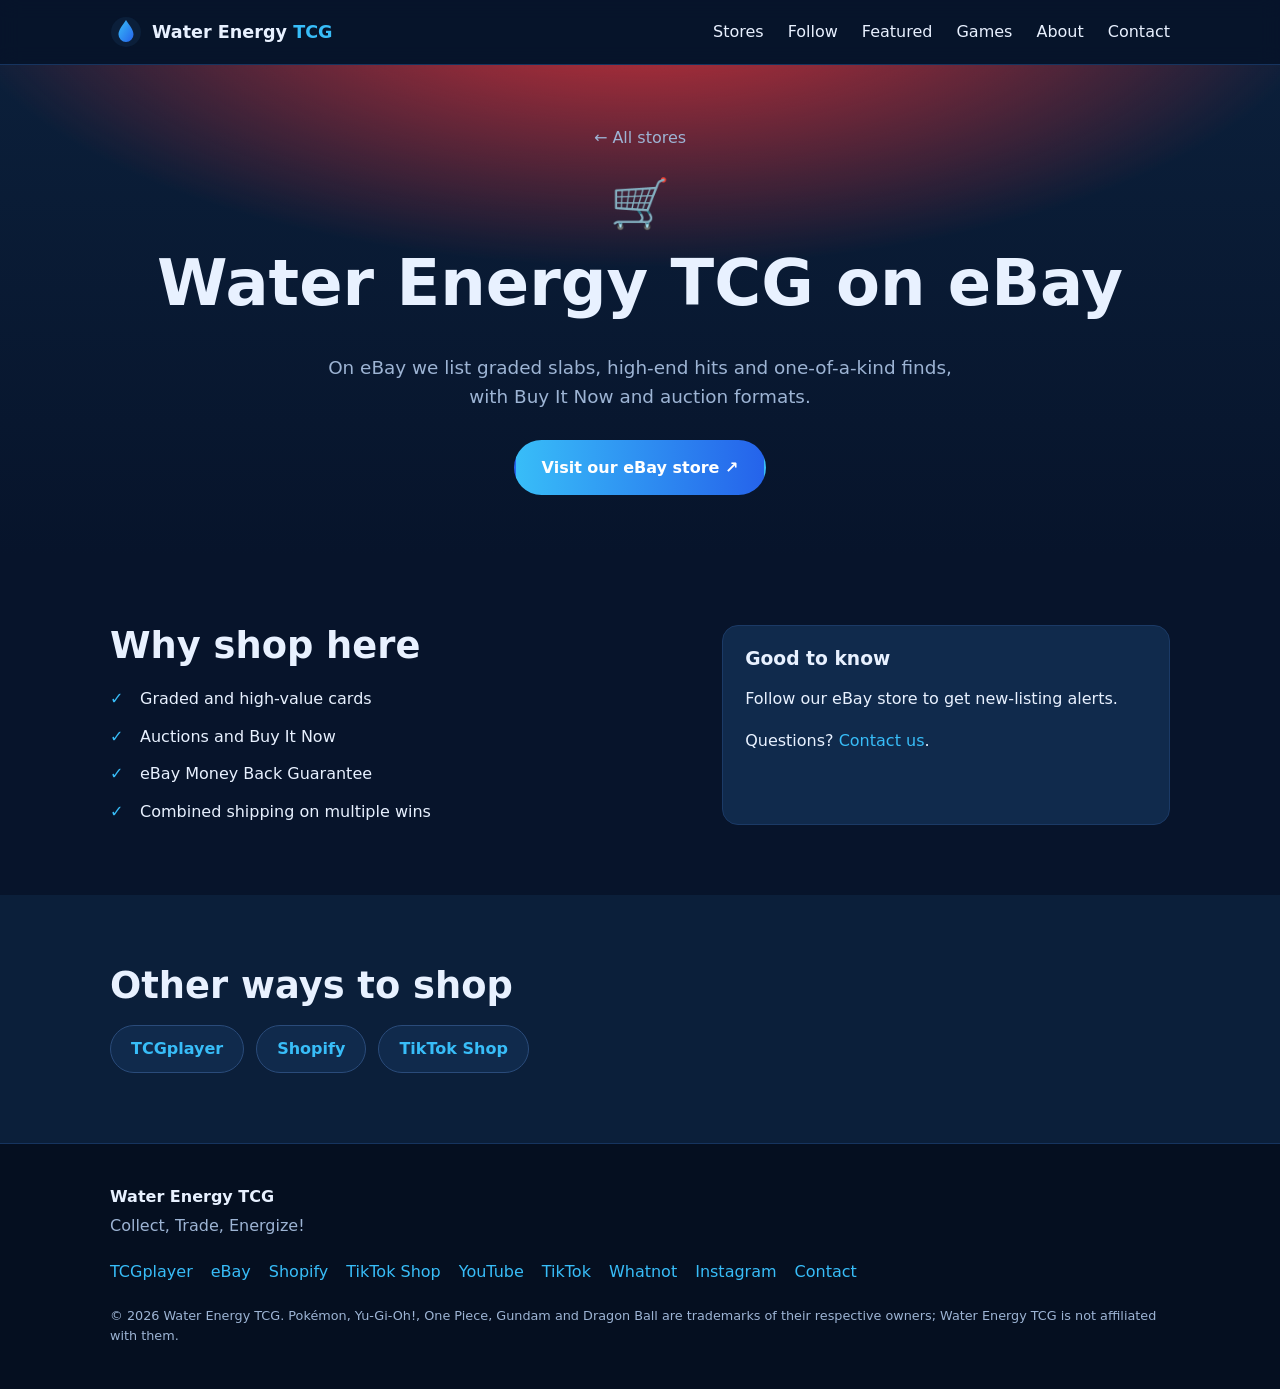
==== stores/ebay.html @ dad3b875 "Publish the waterenergytcg.com static site. Add the finished site files at the repository root so Gi" ====
<!DOCTYPE html>
<html lang="en"><head>
<meta charset="utf-8"><meta name="viewport" content="width=device-width, initial-scale=1">
<title>eBay | Water Energy TCG</title><meta name="description" content="Graded cards, rare finds and auctions.">
<meta property="og:title" content="eBay | Water Energy TCG"><meta property="og:description" content="Graded cards, rare finds and auctions.">
<meta property="og:url" content="https://waterenergytcg.com/"><meta name="theme-color" content="#0b1f3a">
<link rel="icon" href="../assets/favicon.svg" type="image/svg+xml">
<link rel="stylesheet" href="../assets/style.css">
</head><body><header class="site-header"><div class="wrap bar">
<a class="brand" href="../index.html"><svg class="logo" viewBox="0 0 32 32" aria-hidden="true"><use href="../assets/favicon.svg#d"/></svg><span>Water Energy <b>TCG</b></span></a>
<button class="menu-btn" aria-label="Menu" aria-expanded="false">☰</button>
<nav class="nav" id="nav"><a href="../index.html#stores">Stores</a><a href="../index.html#follow">Follow</a><a href="../index.html#featured">Featured</a><a href="../index.html#games">Games</a><a href="../index.html#about">About</a><a href="../index.html#contact">Contact</a></nav>
</div></header>
<main><section class="hero small" style="--c:#e53238"><div class="wrap hero-in">
<a class="crumb" href="../index.html#stores">← All stores</a>
<span class="ico big">🛒</span><h1>Water Energy TCG on eBay</h1>
<p class="lead">On eBay we list graded slabs, high-end hits and one-of-a-kind finds, with Buy It Now and auction formats.</p>
<div class="cta"><a class="btn primary" href="https://www.ebay.com/" target="_blank" rel="noopener noreferrer">Visit our eBay store ↗</a></div></div></section>
<section class="sec"><div class="wrap two">
<div><h2>Why shop here</h2><ul class="checks"><li>Graded and high-value cards</li><li>Auctions and Buy It Now</li><li>eBay Money Back Guarantee</li><li>Combined shipping on multiple wins</li></ul></div>
<div class="card"><h3>Good to know</h3><p>Follow our eBay store to get new-listing alerts.</p><p>Questions? <a href="../index.html#contact">Contact us</a>.</p></div>
</div></section>
<section class="sec alt"><div class="wrap"><h2>Other ways to shop</h2><div class="chips"><a class="chip" href="tcgplayer.html">TCGplayer</a><a class="chip" href="shopify.html">Shopify</a><a class="chip" href="tiktok-shop.html">TikTok Shop</a></div></div></section></main><footer class="site-footer"><div class="wrap foot">
<div><strong>Water Energy TCG</strong><p>Collect, Trade, Energize!</p></div>
<div class="flinks"><a href="../stores/tcgplayer.html">TCGplayer</a><a href="../stores/ebay.html">eBay</a><a href="../stores/shopify.html">Shopify</a><a href="../stores/tiktok-shop.html">TikTok Shop</a><a href="https://youtube.com/@waterenergytcg?sub_confirmation=1" target="_blank" rel="noopener noreferrer">YouTube</a><a href="https://www.tiktok.com/@waterenergytcg3" target="_blank" rel="noopener noreferrer">TikTok</a><a href="https://www.whatnot.com/s/Ch6DkTLa" target="_blank" rel="noopener noreferrer">Whatnot</a><a href="https://www.instagram.com/waterenergytcg" target="_blank" rel="noopener noreferrer">Instagram</a><a href="../index.html#contact">Contact</a></div>
<p class="fine">© <span id="yr">2026</span> Water Energy TCG. Pokémon, Yu-Gi-Oh!, One Piece, Gundam and Dragon Ball are trademarks of their respective owners; Water Energy TCG is not affiliated with them.</p>
</div></footer><script src="../assets/main.js"></script></body></html>
---- assets/style.css ----
:root{--bg:#07142b;--bg2:#0b1f3a;--card:#102a4c;--text:#e8f1ff;--mute:#9db4d4;--acc:#38bdf8;--acc2:#2563eb;--r:16px}
*{box-sizing:border-box}html{scroll-behavior:smooth}
body{margin:0;font:16px/1.6 system-ui,-apple-system,"Segoe UI",Roboto,sans-serif;background:var(--bg);color:var(--text)}
a{color:var(--acc);text-decoration:none}a:hover{text-decoration:underline}
code{background:#0b1f3a;padding:2px 6px;border-radius:6px;font-size:.9em}
.wrap{max-width:1100px;margin:0 auto;padding:0 20px}
h1,h2,h3{line-height:1.15;margin:0 0 .5em}h1{font-size:clamp(2.2rem,6vw,4rem)}h2{font-size:clamp(1.6rem,4vw,2.3rem)}
.site-header{position:sticky;top:0;z-index:20;background:rgba(7,20,43,.9);backdrop-filter:blur(10px);border-bottom:1px solid #16345f}
.bar{display:flex;align-items:center;justify-content:space-between;height:64px}
.brand{display:flex;align-items:center;gap:10px;color:var(--text);font-weight:600;font-size:1.1rem}.brand:hover{text-decoration:none}.brand b{color:var(--acc)}
.logo{width:32px;height:32px}
.nav{display:flex;gap:24px}.nav a{color:var(--text);font-weight:500}.nav a:hover{color:var(--acc);text-decoration:none}
.menu-btn{display:none;background:none;border:1px solid #2a4b7a;color:var(--text);font-size:1.3rem;border-radius:8px;padding:4px 12px;cursor:pointer}
.hero{position:relative;overflow:hidden;padding:90px 0 80px;background:radial-gradient(900px 400px at 80% -10%,rgba(56,189,248,.28),transparent),linear-gradient(180deg,var(--bg2),var(--bg));text-align:center}
.hero.small{padding:60px 0;background:radial-gradient(700px 300px at 50% -20%,var(--c),transparent),linear-gradient(180deg,var(--bg2),var(--bg))}
.hero-in{position:relative;z-index:1}.eyebrow{color:var(--acc);font-weight:600;font-size:.85rem;letter-spacing:.06em;text-transform:uppercase}
.grad{background:linear-gradient(90deg,#38bdf8,#818cf8);-webkit-background-clip:text;background-clip:text;color:transparent}
.lead{max-width:640px;margin:0 auto 28px;color:var(--mute);font-size:1.15rem}
.cta{display:flex;gap:12px;justify-content:center;flex-wrap:wrap}
.btn{display:inline-block;padding:13px 26px;border-radius:999px;font-weight:600;border:2px solid transparent;cursor:pointer;font-size:1rem}
.btn:hover{text-decoration:none;transform:translateY(-2px)}
.btn.primary{background:linear-gradient(90deg,var(--acc),var(--acc2));color:#fff}
.btn.ghost{border-color:#2a4b7a;color:var(--text)}
.drops i{position:absolute;width:140px;height:140px;border-radius:50% 50% 50% 0;transform:rotate(-45deg);background:linear-gradient(135deg,rgba(56,189,248,.18),rgba(37,99,235,.05));animation:fl 8s ease-in-out infinite}
.drops i:nth-child(1){left:6%;top:20%}.drops i:nth-child(2){right:8%;top:50%;width:90px;height:90px;animation-delay:-3s}.drops i:nth-child(3){left:40%;bottom:-40px;animation-delay:-5s}
@keyframes fl{50%{translate:0 -18px}}
.sec{padding:70px 0}.sec.alt{background:var(--bg2)}.sub{color:var(--mute);margin-top:-.2em;margin-bottom:28px}
.grid{display:grid;gap:18px}.grid.four{grid-template-columns:repeat(4,1fr)}.grid.three{grid-template-columns:repeat(3,1fr)}.grid.games{grid-template-columns:repeat(auto-fit,minmax(200px,1fr))}
.card{background:var(--card);border:1px solid #1b3a66;border-radius:var(--r);padding:22px;transition:.2s}
.card.store{display:block;color:var(--text);border-top:4px solid var(--c)}.card.store:hover{transform:translateY(-4px);text-decoration:none;box-shadow:0 12px 30px rgba(0,0,0,.35)}
.card.store p{color:var(--mute);margin:0 0 14px}.go{color:var(--c);font-weight:700}
.ico{font-size:2rem;display:block;margin-bottom:6px}.ico.big{font-size:3rem}
.card.game h3{margin-bottom:.3em}.card.game p{margin:0;color:var(--mute)}.card.game.primary{background:linear-gradient(135deg,#1d4ed8,#0ea5e9);border:0}.card.game.primary p{color:#e6f6ff}
.item{padding:0;overflow:hidden}.thumb{height:130px;display:grid;place-items:center;background:linear-gradient(135deg,var(--c),#0b1f3a);font-size:3rem}
.item .body{padding:18px}.item p{color:var(--mute);margin:.3em 0 .8em}.tag{font-size:.75rem;text-transform:uppercase;letter-spacing:.06em;color:var(--acc);font-weight:700}.link{font-weight:600}
.more{margin-top:24px;color:var(--mute);text-align:center}
.about{display:grid;grid-template-columns:1.4fr 1fr;gap:40px;align-items:start}.about p{color:var(--mute)}.about strong{color:var(--text)}
.pillars{list-style:none;margin:0;padding:0;display:grid;gap:14px}.pillars li{background:var(--card);border-left:4px solid var(--acc);border-radius:12px;padding:16px}.pillars b,.pillars span{display:block}.pillars span{color:var(--mute)}
.contact{display:grid;grid-template-columns:1fr 1fr;gap:40px}.contact p{color:var(--mute)}
form{display:grid;gap:14px;background:var(--card);padding:24px;border-radius:var(--r);border:1px solid #1b3a66}
label{display:grid;gap:6px;font-weight:500}
input,textarea{font:inherit;background:#07142b;color:var(--text);border:1px solid #2a4b7a;border-radius:10px;padding:12px}
input:focus,textarea:focus{outline:2px solid var(--acc);border-color:transparent}.note{margin:0;color:var(--acc);min-height:1.4em}
.crumb{display:inline-block;margin-bottom:14px;color:var(--mute)}
.two{display:grid;grid-template-columns:1.3fr 1fr;gap:30px}.checks{list-style:none;padding:0;margin:0;display:grid;gap:12px}
.checks li{padding-left:30px;position:relative}.checks li:before{content:"✓";position:absolute;left:0;color:var(--acc);font-weight:800}
.chips{display:flex;gap:12px;flex-wrap:wrap}.chip{background:var(--card);border:1px solid #2a4b7a;padding:10px 20px;border-radius:999px;font-weight:600}
.site-footer{background:#050f20;padding:40px 0;border-top:1px solid #16345f}.foot{display:grid;gap:18px}.foot p{margin:.2em 0;color:var(--mute)}
.flinks{display:flex;gap:18px;flex-wrap:wrap}.fine{font-size:.8rem}
@media(max-width:900px){.grid.four{grid-template-columns:repeat(2,1fr)}.grid.three{grid-template-columns:1fr 1fr}.about,.contact,.two{grid-template-columns:1fr}}
@media(max-width:640px){.menu-btn{display:block}.nav{display:none;position:absolute;top:64px;left:0;right:0;flex-direction:column;gap:0;background:var(--bg2);border-bottom:1px solid #16345f}.nav.open{display:flex}.nav a{padding:14px 20px;border-top:1px solid #16345f}
.grid.four,.grid.three{grid-template-columns:1fr}.hero{padding:60px 0}.sec{padding:50px 0}}
@media(prefers-reduced-motion:reduce){*{animation:none!important;transition:none!important}}
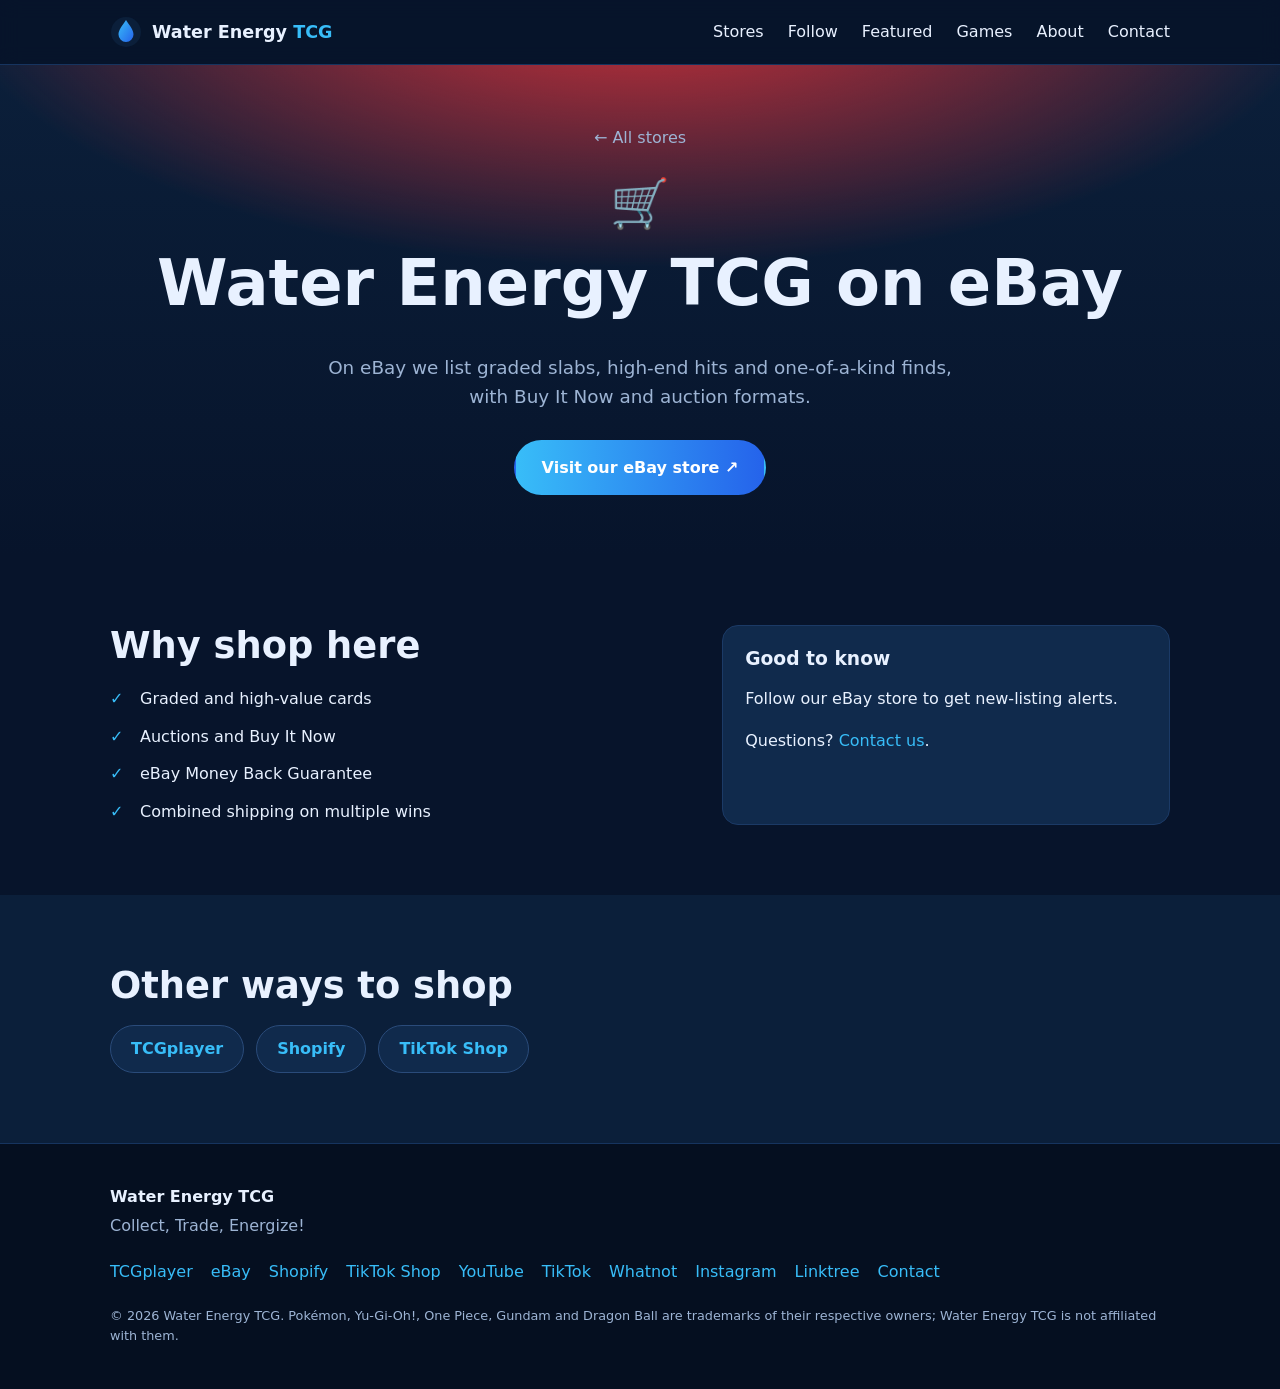
==== commit 73d9380f: "Add Linktree as the last follow link. Keep the site as the primary destination and list Linktree aft" ====
--- a/stores/ebay.html
+++ b/stores/ebay.html
@@ -22,6 +22,6 @@
 </div></section>
 <section class="sec alt"><div class="wrap"><h2>Other ways to shop</h2><div class="chips"><a class="chip" href="tcgplayer.html">TCGplayer</a><a class="chip" href="shopify.html">Shopify</a><a class="chip" href="tiktok-shop.html">TikTok Shop</a></div></div></section></main><footer class="site-footer"><div class="wrap foot">
 <div><strong>Water Energy TCG</strong><p>Collect, Trade, Energize!</p></div>
-<div class="flinks"><a href="../stores/tcgplayer.html">TCGplayer</a><a href="../stores/ebay.html">eBay</a><a href="../stores/shopify.html">Shopify</a><a href="../stores/tiktok-shop.html">TikTok Shop</a><a href="https://youtube.com/@waterenergytcg?sub_confirmation=1" target="_blank" rel="noopener noreferrer">YouTube</a><a href="https://www.tiktok.com/@waterenergytcg3" target="_blank" rel="noopener noreferrer">TikTok</a><a href="https://www.whatnot.com/s/Ch6DkTLa" target="_blank" rel="noopener noreferrer">Whatnot</a><a href="https://www.instagram.com/waterenergytcg" target="_blank" rel="noopener noreferrer">Instagram</a><a href="../index.html#contact">Contact</a></div>
+<div class="flinks"><a href="../stores/tcgplayer.html">TCGplayer</a><a href="../stores/ebay.html">eBay</a><a href="../stores/shopify.html">Shopify</a><a href="../stores/tiktok-shop.html">TikTok Shop</a><a href="https://youtube.com/@waterenergytcg?sub_confirmation=1" target="_blank" rel="noopener noreferrer">YouTube</a><a href="https://www.tiktok.com/@waterenergytcg3" target="_blank" rel="noopener noreferrer">TikTok</a><a href="https://www.whatnot.com/s/Ch6DkTLa" target="_blank" rel="noopener noreferrer">Whatnot</a><a href="https://www.instagram.com/waterenergytcg" target="_blank" rel="noopener noreferrer">Instagram</a><a href="https://linktr.ee/waterenergytcg" target="_blank" rel="noopener noreferrer">Linktree</a><a href="../index.html#contact">Contact</a></div>
 <p class="fine">© <span id="yr">2026</span> Water Energy TCG. Pokémon, Yu-Gi-Oh!, One Piece, Gundam and Dragon Ball are trademarks of their respective owners; Water Energy TCG is not affiliated with them.</p>
 </div></footer><script src="../assets/main.js"></script></body></html>
